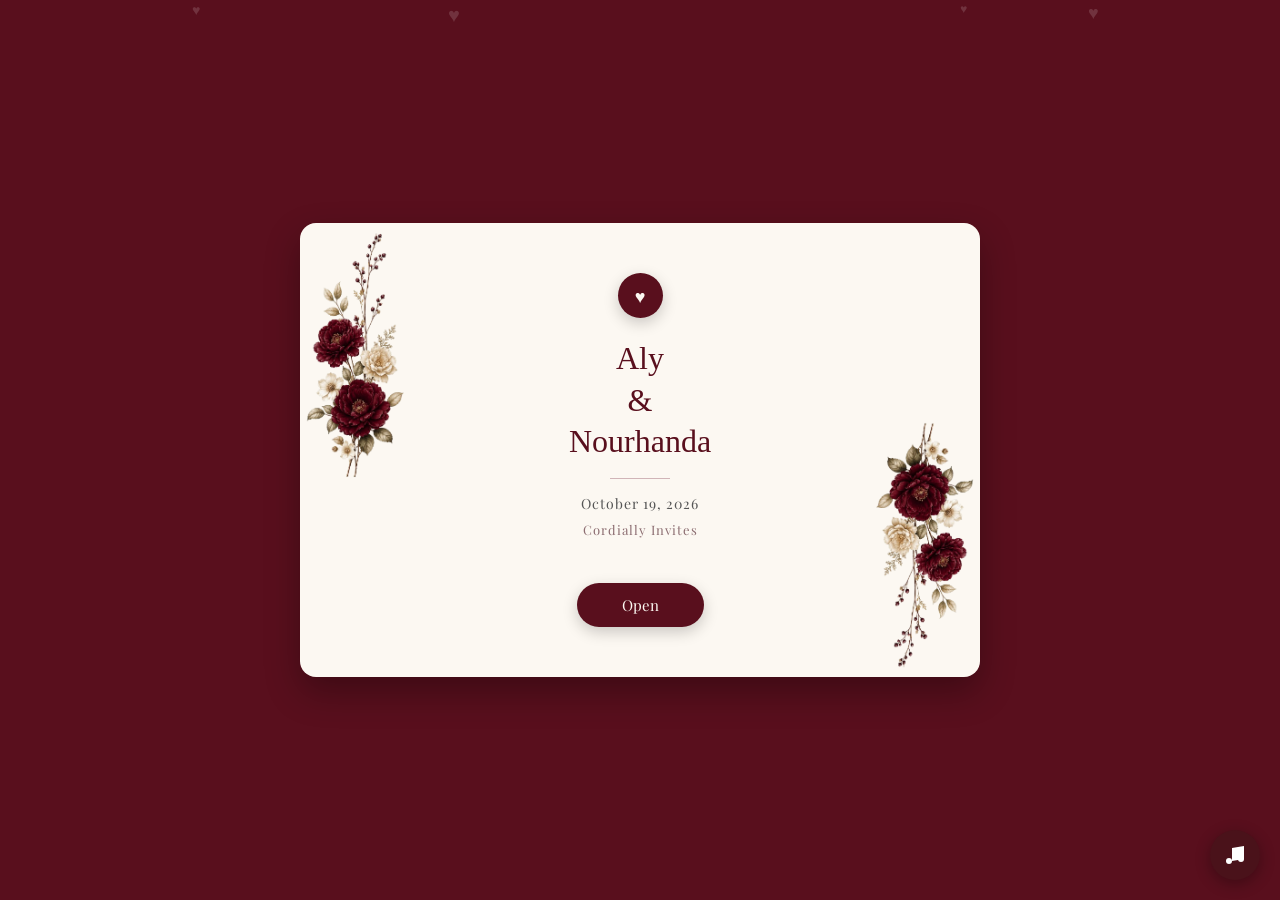
==== share.html @ 732b2ea6 "first commit" ====
<!DOCTYPE html>
<html lang="en">
<head>
  <meta charset="UTF-8">
  <title>Aly & Nourhanda</title>
  <meta property="og:title" content="ALY & NOURHANDA" />
  <meta property="og:description" content="We invite you to the wedding of Aly & Nourhanda | Monday, October 19, 2026" />
  <meta property="og:url" content="/share.html" />
  <meta property="og:type" content="website" />
  <meta property="og:image" content="/preview.jpg" />
  <meta property="og:image:width" content="1200" />
  <meta property="og:image:height" content="600" />
  <meta property="og:image:type" content="image/jpeg" />
  
</head>
<body>
  <script>window.location.replace("/");</script>
</body>
</html>
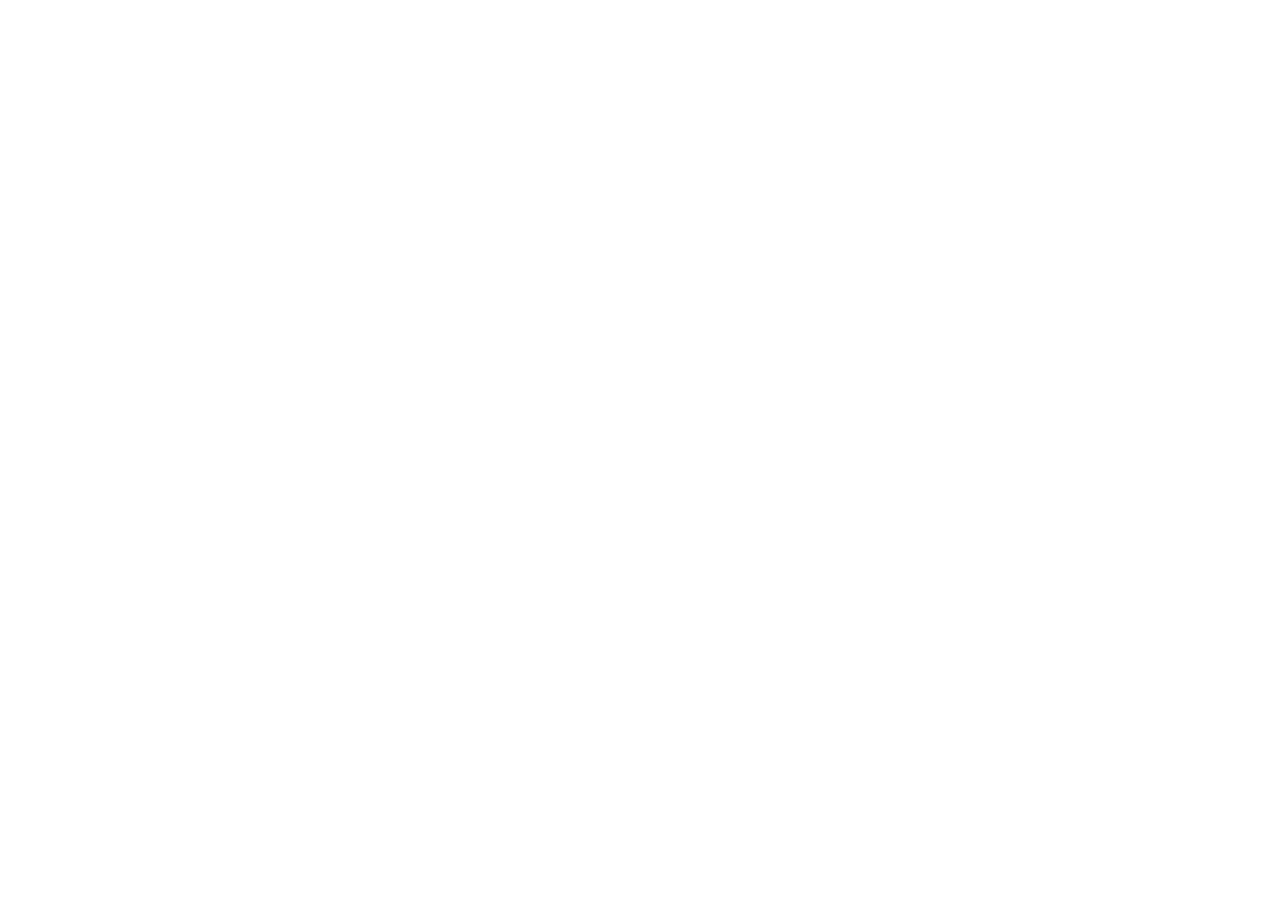
==== commit c628b05f: "fix" ====
--- a/share.html
+++ b/share.html
@@ -5,15 +5,15 @@
   <title>Aly & Nourhanda</title>
   <meta property="og:title" content="ALY & NOURHANDA" />
   <meta property="og:description" content="We invite you to the wedding of Aly & Nourhanda | Monday, October 19, 2026" />
-  <meta property="og:url" content="/share.html" />
+  <meta property="og:url" content="https://aly-nourhanda-wedding.vercel.app/share.html" />
   <meta property="og:type" content="website" />
-  <meta property="og:image" content="/preview.jpg" />
+  <meta property="og:image" content="https://aly-nourhanda-wedding.vercel.app/preview.jpg" />
   <meta property="og:image:width" content="1200" />
   <meta property="og:image:height" content="600" />
   <meta property="og:image:type" content="image/jpeg" />
   
 </head>
 <body>
-  <script>window.location.replace("/");</script>
+  <script>window.location.replace("https://aly-nourhanda-wedding.vercel.app/");</script>
 </body>
 </html>
